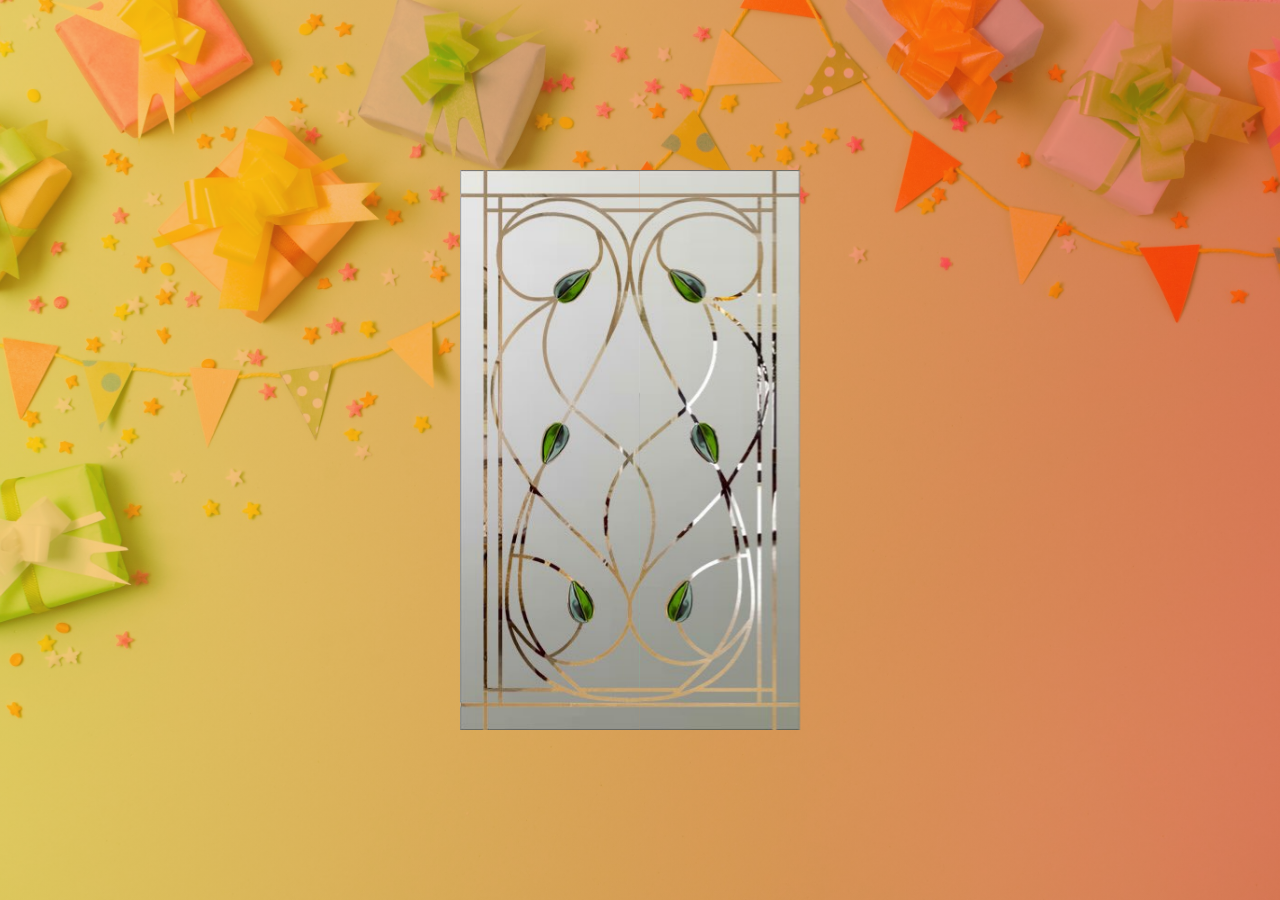
==== index.html @ 080bd2c9 "more changes" ====
<!DOCTYPE html>
<html lang="en">
  <head>
    <meta charset="utf-8">
    <meta http-equiv="X-UA-Compatible" content="IE=edge">
    <meta name="viewport" content="width=device-width, initial-scale=1">
    <title>Gift Card</title>

    <!-- Bootstrap -->
    <link href="css/bootstrap.min.css" rel="stylesheet">
    <!-- custom styling -->
    <link href="styles/style.css" rel="stylesheet">
  </head>
  <body>
      <div class="container">
          <div class="card">
              <div class="slides" id="right_slide"></div>
              <div class="slides" id="left_slide"></div>
              <div class="back_slide">
                  <p><strong>  احمد جون</strong>
                      <br><br>
                    دیوث ، کصکش ، کونکش ، جاکش ، کیری ، تخمی ، کونده ، لاشگوشت ، قرمساق ، کله کیری ، کون بخشی ، سگ بگادت ، ملعون ، احمق متعفن
                    تولدت مبارک♥️
                    <br>
                    (14چهارده فحش به نیت واحد )</p>
              </div>
          </div>
      </div>


  <script src="https://ajax.googleapis.com/ajax/libs/jquery/1.11.3/jquery.min.js"></script>
  <script src="js/bootstrap.min.js"></script>
</body>
</html>
---- styles/style.css ----
* {
  margin: 0;
  padding: 0;
  box-sizing: border-box; }

.container {
  width: 100%;
  height: 100vh;
  display: flex;
  justify-content: center;
  align-items: center;
  background: #f12711;
  background: -webkit-linear-gradient(to right, #f5af198e, #f127118e), url("../images/background.jpg");
  background: linear-gradient(to right, #f5af198e, #f127118e), url("../images/background.jpg");
  background-position: center;
  background-repeat: no-repeat;
  background-size: cover; }
  .container .card {
    width: 360px;
    height: 560px;
    position: relative;
    perspective: 1000px; }
    .container .card #left_slide {
      position: absolute;
      left: 0;
      top: 0;
      width: 50%;
      height: 100%;
      background: url("../images/door.jpg") no-repeat;
      background-size: cover;
      background-position-x: 0;
      transform: rotateY(0deg);
      transform-origin: left;
      transition: transform 1.2s; }
    .container .card #right_slide {
      position: absolute;
      right: 0;
      top: 0;
      background: url("../images/door.jpg") no-repeat;
      background-size: cover;
      background-position-x: -180px;
      width: 50%;
      height: 100%;
      transform: rotateY(0deg);
      transform-origin: right;
      transition: transform 1.2s; }
    .container .card .back_slide {
      position: absolute;
      left: 0;
      top: 0;
      width: 100%;
      height: 100%;
      padding: 5px;
      background: url("../images/person.jpg") no-repeat center;
      background-size: cover;
      z-index: -1;
      transform: translateZ(-300px);
      transition: z-index 0.4s step-end, transform 1.2s; }
      .container .card .back_slide p {
        padding: 15px;
        text-align: right;
        line-height: 2;
        color: #bb1160;
        font-size: 1.1em;
        margin-top: 310px;
        background: #AAFFA9;
        background: -webkit-linear-gradient(to right, #11FFBD, #AAFFA9);
        background: linear-gradient(to right, #11FFBD, #AAFFA9);
        border-radius: 8px; }
    .container .card:hover #left_slide {
      transform: rotateY(-360deg); }
    .container .card:hover #right_slide {
      transform: rotateY(360deg); }
    .container .card:hover .back_slide {
      transform: translateZ(0px);
      z-index: 2; }

/*# sourceMappingURL=style.css.map */
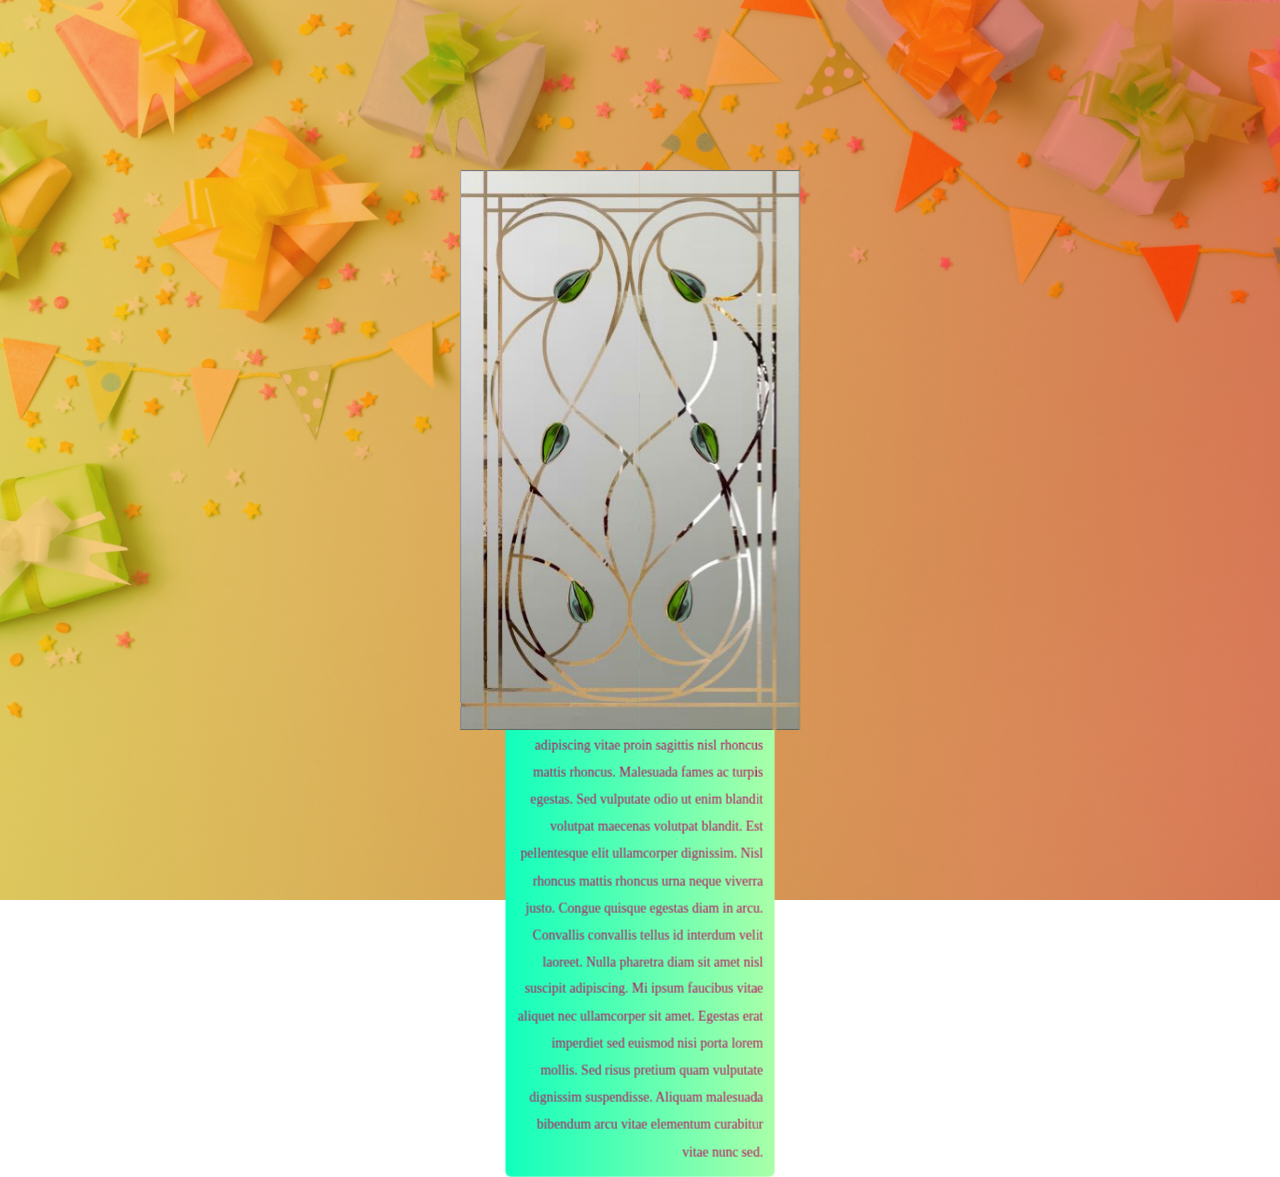
==== commit a64c2cf7: "added lorem ipsum text" ====
--- a/index.html
+++ b/index.html
@@ -7,7 +7,6 @@
     <title>Gift Card</title>
 
     <!-- Bootstrap -->
-    <link href="css/bootstrap.min.css" rel="stylesheet">
     <!-- custom styling -->
     <link href="styles/style.css" rel="stylesheet">
   </head>
@@ -17,18 +16,23 @@
               <div class="slides" id="right_slide"></div>
               <div class="slides" id="left_slide"></div>
               <div class="back_slide">
-                  <p><strong>  احمد جون</strong>
-                      <br><br>
-                    دیوث ، کصکش ، کونکش ، جاکش ، کیری ، تخمی ، کونده ، لاشگوشت ، قرمساق ، کله کیری ، کون بخشی ، سگ بگادت ، ملعون ، احمق متعفن
-                    تولدت مبارک♥️
-                    <br>
-                    (14چهارده فحش به نیت واحد )</p>
+                  <p><strong> Lorem Ipsum</strong>
+                      Lorem ipsum dolor sit amet, consectetur adipiscing elit, sed do eiusmod tempor incididunt ut labore et dolore magna aliqua. Luctus accumsan tortor posuere ac ut consequat semper. Sed risus pretium quam vulputate dignissim suspendisse in est. Enim tortor at auctor urna nunc id cursus. Odio tempor orci dapibus ultrices in iaculis nunc sed. Tortor id aliquet lectus proin. Quam adipiscing vitae proin sagittis nisl rhoncus mattis rhoncus. Malesuada fames ac turpis egestas. Sed vulputate odio ut enim blandit volutpat maecenas volutpat blandit. Est pellentesque elit ullamcorper dignissim. Nisl rhoncus mattis rhoncus urna neque viverra justo. Congue quisque egestas diam in arcu. Convallis convallis tellus id interdum velit laoreet. Nulla pharetra diam sit amet nisl suscipit adipiscing. Mi ipsum faucibus vitae aliquet nec ullamcorper sit amet. Egestas erat imperdiet sed euismod nisi porta lorem mollis. Sed risus pretium quam vulputate dignissim suspendisse. Aliquam malesuada bibendum arcu vitae elementum curabitur vitae nunc sed.</p>
               </div>
           </div>
       </div>
 
 
-  <script src="https://ajax.googleapis.com/ajax/libs/jquery/1.11.3/jquery.min.js"></script>
-  <script src="js/bootstrap.min.js"></script>
+  <script>
+    if(screen.width <= 800){
+      document.querySelector('.card').addEventListener('touchstart', f);
+    }
+    function f(ev){
+      document.querySelector('#left_slide').style.transform = 'rotateY(-360deg)';
+      document.querySelector('#right_slide').style.transform = 'rotateY(360deg)';
+      document.querySelector('.back_slide').style.transform = 'translateZ(0px)';
+      document.querySelector('.back_slide').style.zIndex = '2';
+    }
+  </script>
 </body>
 </html>
--- a/styles/style.css
+++ b/styles/style.css
@@ -1,78 +1,93 @@
 * {
-  margin: 0;
-  padding: 0;
-  box-sizing: border-box; }
+	margin: 0;
+	padding: 0;
+	box-sizing: border-box;
+}
 
 .container {
-  width: 100%;
-  height: 100vh;
-  display: flex;
-  justify-content: center;
-  align-items: center;
-  background: #f12711;
-  background: -webkit-linear-gradient(to right, #f5af198e, #f127118e), url("../images/background.jpg");
-  background: linear-gradient(to right, #f5af198e, #f127118e), url("../images/background.jpg");
-  background-position: center;
-  background-repeat: no-repeat;
-  background-size: cover; }
-  .container .card {
-    width: 360px;
-    height: 560px;
-    position: relative;
-    perspective: 1000px; }
-    .container .card #left_slide {
-      position: absolute;
-      left: 0;
-      top: 0;
-      width: 50%;
-      height: 100%;
-      background: url("../images/door.jpg") no-repeat;
-      background-size: cover;
-      background-position-x: 0;
-      transform: rotateY(0deg);
-      transform-origin: left;
-      transition: transform 1.2s; }
-    .container .card #right_slide {
-      position: absolute;
-      right: 0;
-      top: 0;
-      background: url("../images/door.jpg") no-repeat;
-      background-size: cover;
-      background-position-x: -180px;
-      width: 50%;
-      height: 100%;
-      transform: rotateY(0deg);
-      transform-origin: right;
-      transition: transform 1.2s; }
-    .container .card .back_slide {
-      position: absolute;
-      left: 0;
-      top: 0;
-      width: 100%;
-      height: 100%;
-      padding: 5px;
-      background: url("../images/person.jpg") no-repeat center;
-      background-size: cover;
-      z-index: -1;
-      transform: translateZ(-300px);
-      transition: z-index 0.4s step-end, transform 1.2s; }
-      .container .card .back_slide p {
-        padding: 15px;
-        text-align: right;
-        line-height: 2;
-        color: #bb1160;
-        font-size: 1.1em;
-        margin-top: 310px;
-        background: #AAFFA9;
-        background: -webkit-linear-gradient(to right, #11FFBD, #AAFFA9);
-        background: linear-gradient(to right, #11FFBD, #AAFFA9);
-        border-radius: 8px; }
-    .container .card:hover #left_slide {
-      transform: rotateY(-360deg); }
-    .container .card:hover #right_slide {
-      transform: rotateY(360deg); }
-    .container .card:hover .back_slide {
-      transform: translateZ(0px);
-      z-index: 2; }
+	width: 100%;
+	height: 100vh;
+	display: flex;
+	justify-content: center;
+	align-items: center;
+	background: #f12711;
+	background: -webkit-linear-gradient(to right, #f5af198e, #f127118e),
+		url("../images/background.jpg");
+	background: linear-gradient(to right, #f5af198e, #f127118e),
+		url("../images/background.jpg");
+	background-position: center;
+	background-repeat: no-repeat;
+	background-size: cover;
+}
+.container .card {
+	width: 360px;
+	height: 560px;
+	position: relative;
+	perspective: 1000px;
+}
+.container .card #left_slide {
+	cursor: pointer;
+	position: absolute;
+	left: 0;
+	top: 0;
+	width: 50%;
+	height: 100%;
+	background: url("../images/door.jpg") no-repeat;
+	background-size: cover;
+	background-position-x: 0;
+	transform: rotateY(0deg);
+	transform-origin: left;
+	transition: transform 1.2s;
+}
+.container .card #right_slide {
+	cursor: pointer;
+	position: absolute;
+	right: 0;
+	top: 0;
+	background: url("../images/door.jpg") no-repeat;
+	background-size: cover;
+	background-position-x: -180px;
+	width: 50%;
+	height: 100%;
+	transform: rotateY(0deg);
+	transform-origin: right;
+	transition: transform 1.2s;
+}
+.container .card .back_slide {
+	cursor: pointer;
+	position: absolute;
+	left: 0;
+	top: 0;
+	width: 100%;
+	height: 100%;
+	padding: 5px;
+	background: url("../images/person.jpg") no-repeat center;
+	background-size: cover;
+	z-index: -1;
+	transform: translateZ(-300px);
+	transition: z-index 0.4s step-end, transform 1.2s;
+}
+.container .card .back_slide p {
+	padding: 15px;
+	text-align: right;
+	line-height: 2;
+	color: #bb1160;
+	font-size: 1.1em;
+	margin-top: 310px;
+	background: #aaffa9;
+	background: -webkit-linear-gradient(to right, #11ffbd, #aaffa9);
+	background: linear-gradient(to right, #11ffbd, #aaffa9);
+	border-radius: 8px;
+}
+.container .card:hover #left_slide {
+	transform: rotateY(-360deg);
+}
+.container .card:hover #right_slide {
+	transform: rotateY(360deg);
+}
+.container .card:hover .back_slide {
+	transform: translateZ(0px);
+	z-index: 2;
+}
 
 /*# sourceMappingURL=style.css.map */
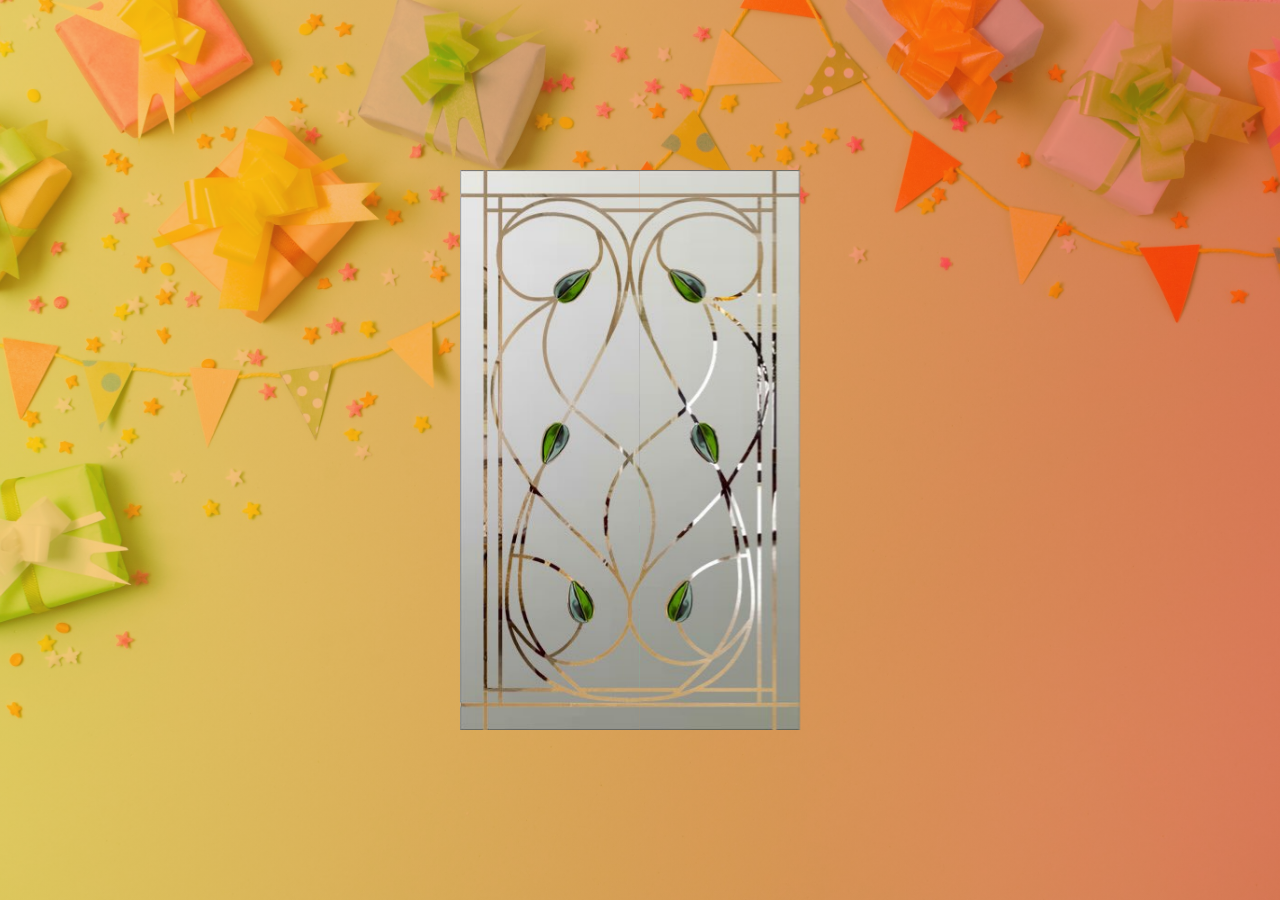
==== commit 597387c2: "changing the text again" ====
--- a/index.html
+++ b/index.html
@@ -17,7 +17,7 @@
               <div class="slides" id="left_slide"></div>
               <div class="back_slide">
                   <p><strong> Lorem Ipsum</strong>
-                      Lorem ipsum dolor sit amet, consectetur adipiscing elit, sed do eiusmod tempor incididunt ut labore et dolore magna aliqua. Luctus accumsan tortor posuere ac ut consequat semper. Sed risus pretium quam vulputate dignissim suspendisse in est. Enim tortor at auctor urna nunc id cursus. Odio tempor orci dapibus ultrices in iaculis nunc sed. Tortor id aliquet lectus proin. Quam adipiscing vitae proin sagittis nisl rhoncus mattis rhoncus. Malesuada fames ac turpis egestas. Sed vulputate odio ut enim blandit volutpat maecenas volutpat blandit. Est pellentesque elit ullamcorper dignissim. Nisl rhoncus mattis rhoncus urna neque viverra justo. Congue quisque egestas diam in arcu. Convallis convallis tellus id interdum velit laoreet. Nulla pharetra diam sit amet nisl suscipit adipiscing. Mi ipsum faucibus vitae aliquet nec ullamcorper sit amet. Egestas erat imperdiet sed euismod nisi porta lorem mollis. Sed risus pretium quam vulputate dignissim suspendisse. Aliquam malesuada bibendum arcu vitae elementum curabitur vitae nunc sed.</p>
+                      Lorem ipsum dolor sit amet, consectetur adipiscing elit, sed do eiusmod tempor incididunt ut labore et dolore magna aliqua. Luctus accumsan tortor posuere ac ut consequat semper. Sed risus pretium quam vulputate dignissim suspendisse in est. Enim tortor at auctor urna nunc id cursus.</p>
               </div>
           </div>
       </div>
